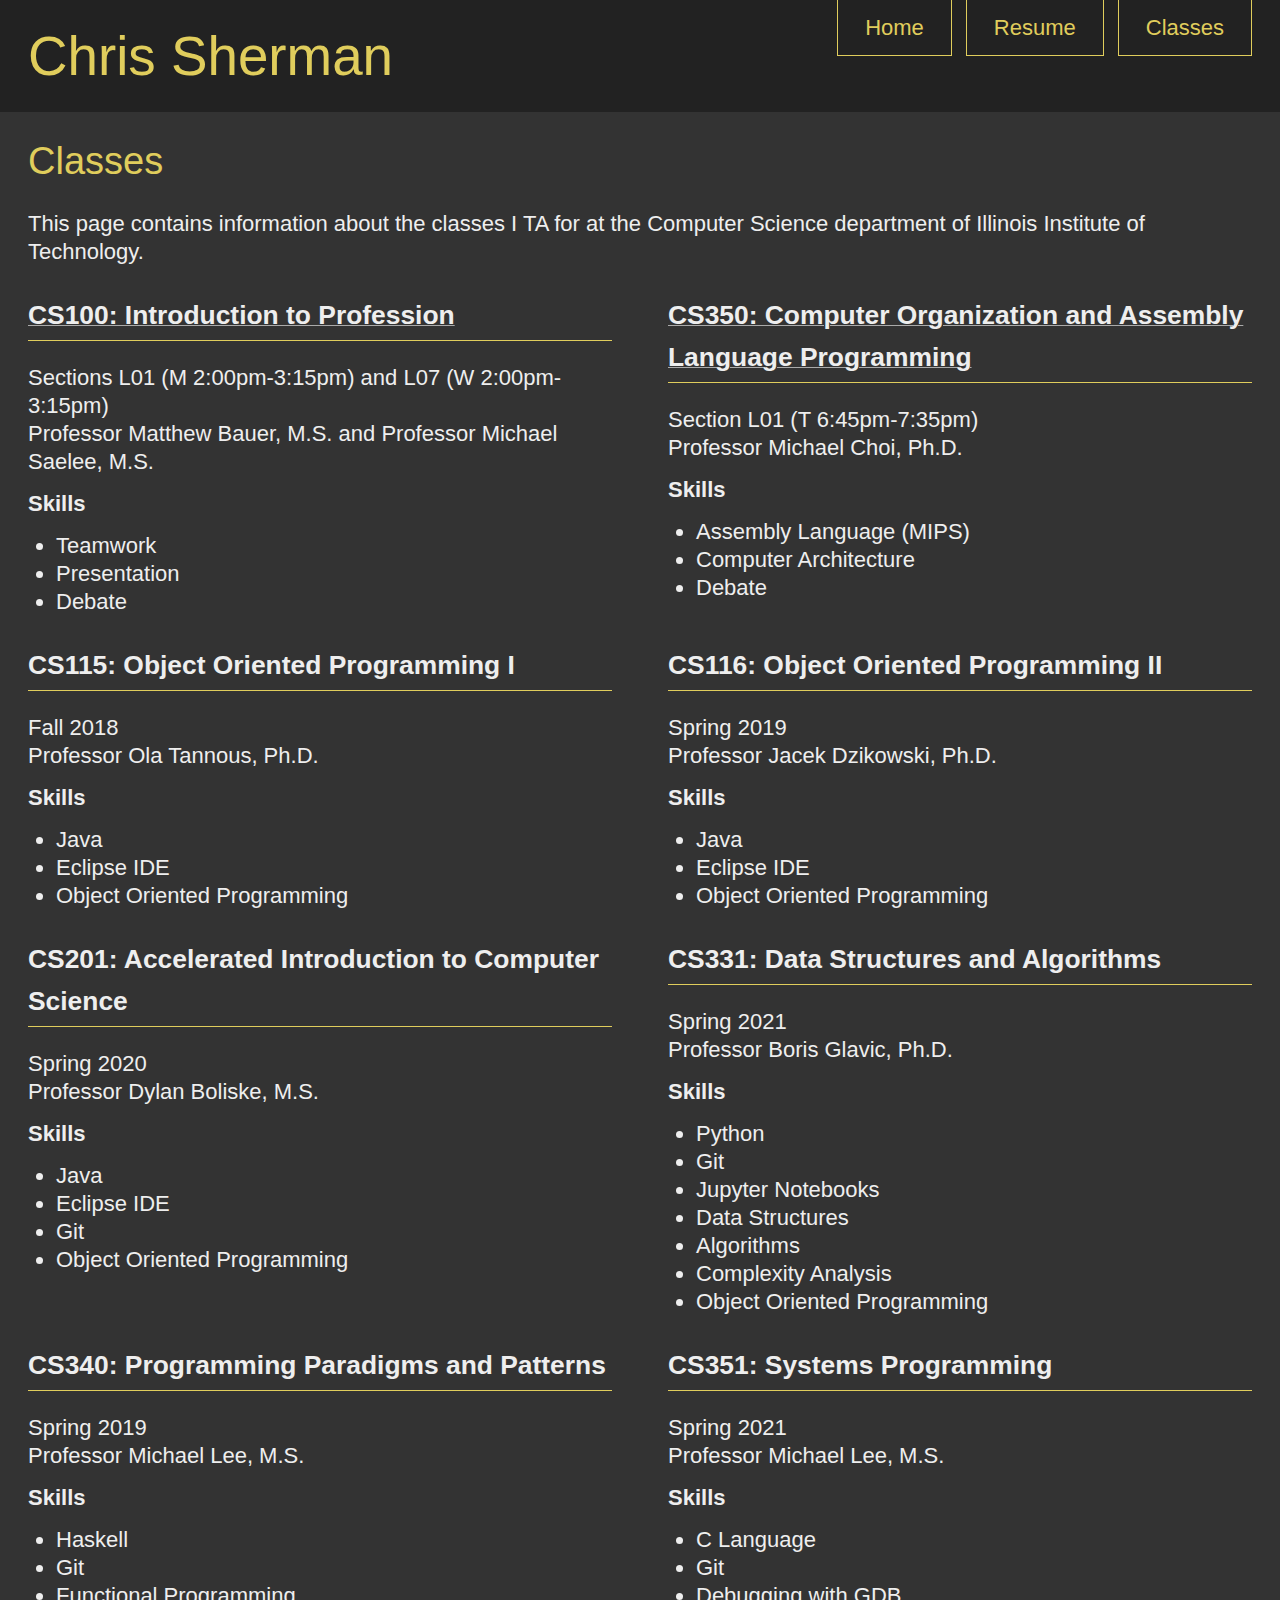
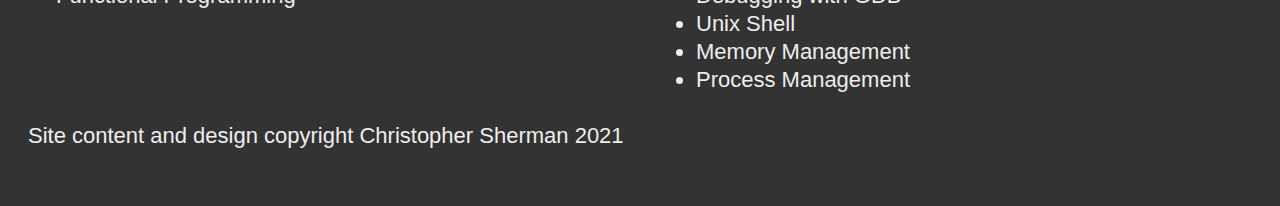
==== classes/index.html @ ccb1c674 "Add meta tag for responsive viewport" ====
<!DOCTYPE html>
<html lang="en" id="classes">
  <head>
    <meta charset="utf-8"/>
    <meta name="viewport" content="width=device-width,initial-scale=1.0,shrink-to-fit=no" />
    <title>Classes: Chris Sherman</title>
    <link rel="stylesheet" href="/css/screen.css"/>
  </head>

  <body>
    <header id="site-header">
      <h1>Chris Sherman</h1>
      <nav id="site-nav">
        <ul>
          <li>
            <a href="/">Home</a>
          </li>
          <li>
            <a href="/resume">Resume</a>
          </li>
          <li>
            <a href="/classes">Classes</a>
          </li>
        </ul>
      </nav>
    </header>
    <main id="site-content">
      <header id="page-header">
        <h2 id="page-heading">Classes</h2>
        <p>
          This page contains information about the classes I TA for at the
          Computer Science department of Illinois Institute of Technology.
        </p>
      </header>
      <article class="course-listing course-current">
        <h3><a href="./cs100"> CS100: Introduction to Profession</a></h3>
        <ul>
          <li>Sections L01 (M 2:00pm-3:15pm) and L07 (W 2:00pm-3:15pm)</li>
          <li>
            Professor Matthew Bauer, M.S. and Professor Michael Saelee, M.S.
          </li>
          <li>
            <h4>Skills</h4>
            <ul class="course-skills">
              <li>Teamwork</li>
              <li>Presentation</li>
              <li>Debate</li>
            </ul>
          </li>
        </ul>
      </article>
      <article class="course-listing course-current">
        <h3><a href="./cs350">CS350: Computer Organization and Assembly Language Programming</a></h3>
        <ul>
          <li>Section L01 (T 6:45pm-7:35pm)</li>
          <li>Professor Michael Choi, Ph.D.</li>
          <li>
            <h4>Skills</h4>
            <ul class="course-skills">
              <li>Assembly Language (MIPS)</li>
              <li>Computer Architecture</li>
              <li>Debate</li>
            </ul>
          </li>
        </ul>
      </article>
      <article class="course-listing">
        <h3>CS115: Object Oriented Programming I</h3>
        <ul>
          <li>Fall 2018</li>
          <li>Professor Ola Tannous, Ph.D.</li>
          <li>
            <h4>Skills</h4>
            <ul class="course-skills">
              <li>Java</li>
              <li>Eclipse IDE</li>
              <li>Object Oriented Programming</li>
            </ul>
          </li>
        </ul>
      </article>
      <article class="course-listing">
        <h3>CS116: Object Oriented Programming II</h3>
        <ul>
          <li>Spring 2019</li>
          <li>Professor Jacek Dzikowski, Ph.D.</li>
          <li>
            <h4>Skills</h4>
            <ul class="course-skills">
              <li>Java</li>
              <li>Eclipse IDE</li>
              <li>Object Oriented Programming</li>
            </ul>
          </li>
        </ul>
      </article>
      <article class="course-listing">
        <h3>CS201: Accelerated Introduction to Computer Science</h3>
        <ul>
          <li>Spring 2020</li>
          <li>Professor Dylan Boliske, M.S.</li>
          <li>
            <h4>Skills</h4>
            <ul class="course-skills">
              <li>Java</li>
              <li>Eclipse IDE</li>
              <li>Git</li>
              <li>Object Oriented Programming</li>
            </ul>
          </li>
        </ul>
      </article>
      <article class="course-listing">
        <h3>CS331: Data Structures and Algorithms</h3>
        <ul>
          <li>Spring 2021</li>
          <li>Professor Boris Glavic, Ph.D.</li>
          <li>
            <h4>Skills</h4>
            <ul class="course-skills">
              <li>Python</li>
              <li>Git</li>
              <li>Jupyter Notebooks</li>
              <li>Data Structures</li>
              <li>Algorithms</li>
              <li>Complexity Analysis</li>
              <li>Object Oriented Programming</li>
            </ul>
          </li>
        </ul>
      </article>
      <article class="course-listing">
        <h3>CS340: Programming Paradigms and Patterns</h3>
        <ul>
          <li>Spring 2019</li>
          <li>Professor Michael Lee, M.S.</li>
          <li>
            <h4>Skills</h4>
            <ul class="course-skills">
              <li>Haskell</li>
              <li>Git</li>
              <li>Functional Programming</li>
            </ul>
          </li>
        </ul>
      </article>
      <article class="course-listing">
        <h3>CS351: Systems Programming</h3>
        <ul>
          <li>Spring 2021</li>
          <li>Professor Michael Lee, M.S.</li>
          <li>
            <h4>Skills</h4>
            <ul class="course-skills">
              <li>C Language</li>
              <li>Git</li>
              <li>Debugging with GDB</li>
              <li>Unix Shell</li>
              <li>Memory Management</li>
              <li>Process Management</li>
            </ul>
          </li>
        </ul>
      </article>
    </main>
    <footer>
      <p> Site content and design copyright Christopher Sherman 2021</p>
    </footer>
  </body>
</html>
---- css/screen.css ----
/* http://meyerweb.com/eric/tools/css/reset/
   v2.0 | 20110126
   License: none (public domain)
*/
/* stylelint-disable*/
a,abbr,acronym,address,applet,article,aside,audio,b,big,blockquote,body,canvas,caption,center,cite,code,dd,del,details,dfn,div,dl,dt,em,embed,fieldset,figcaption,figure,footer,form,h1,h2,h3,h4,h5,h6,header,hgroup,html,i,iframe,img,ins,kbd,label,legend,li,mark,menu,nav,object,ol,output,p,pre,q,ruby,s,samp,section,small,span,strike,strong,sub,summary,sup,table,tbody,td,tfoot,th,thead,time,tr,tt,u,ul,var,video{margin:0;padding:0;border:0;font:inherit;vertical-align:baseline}article,aside,details,figcaption,figure,footer,header,hgroup,main,menu,nav,section{display:block}html,.stylelint{line-height:1}body{line-height:inherit}ol,ul{list-style:none}blockquote,q{quotes:none}blockquote:after,blockquote:before,q:after,q:before{content:'';content:none}table{border-collapse:collapse;border-spacing:0}
/* stylelint-enable */

/* Begin site styles below */

/*
  Modular Scale: https://www.modularscale.com/?22&px&1.2
  Accent Color: #e0cd5c;
*/

/* Base Styles */

html {
  font-size: 22px;
  line-height: 28px;
  background-color: #333;
  font-family: "Trebuchet MS", "Lucida Grande", "Lucida Sans Unicode", "Lucida Sans", Tahoma, sans-serif;
  color: #EEE;
  padding: 28px;
}

a {
  color: inherit;
  text-decoration: underline; /* This works for all browsers */
  text-decoration-color: #AAA; /* Additional intrinsic styles */
  text-decoration-style: solid;
  text-decoration-thickness: 1px;
}

h1,
h2,
p,
ul,
nav {
  padding-bottom: 28px;
}

nav ul {
  padding-bottom: 0;
}

/* don't add padding to nested lists */
ul li:last-child ul:last-child {
  padding-bottom: 0;
}

h1 {
  font-size: 54.743px; /*scale: +5 */
  line-height: 56px; /* x1.5 */
}

h2 {
  font-size: 38.016px; /* scale: +3 */
  line-height: 42px; /* x1.5 */
  color: #e0cd5c;
}

h3 {
  font-weight: bold;
  font-size: 26.4px; /* scale +1 */
  line-height: 42px; /* x1.5 */
  padding-bottom: 3.5px;
  margin-bottom: 23.5px;
  border-bottom: solid;
  border-width: 1px;
  border-color: #e0cd5c;
}

h4 {
  font-weight: bold;
  padding: 14px 0;
}

/* Layout Styles */

/* Module Styles */

.work-exp-description li,
.project-description li,
.extracurricular-description li,
.course-skills li,
.useful-links li {
  margin-left: 28px;
  list-style: disc;
  line-height: 28px;
}

.work-exp-description li,
.project-description li,
.extracurricular-description li {
  padding-top: 14px;
  padding-bottom: 14px;
}

.work-exp-details li,
.project-details li,
.extracurricular-details li {
  font-size: 16.504px;
}

#site-header {
  text-align: center;
  background-color: #222;
  color: #e0cd5c;
  margin: -28px -28px 28px -28px;
  padding: 28px 28px 0 28px;
}

#site-nav li {
  line-height: 0;
  padding: 27px; /* scale 1x minus the border */
  border-style: solid;
  border-color: #e0cd5c;
  border-width: 1px;
}

#site-nav li a {
  text-decoration: none;
}

#site-footer {
  font-size: 16.504px;
}

#site-footer p {
  padding-bottom: 0;
}

#site-index {
  display: flex;
  flex-flow: row wrap;
  justify-content: space-between;
  column-gap: 56px;
}

#site-index header {
  flex: 0 0 100%;
}

#site-index section {
  flex: 1 1 370px;
}

#classes main {
  display: flex;
  flex-flow: row wrap;
  justify-content: space-between;
  column-gap: 56px;
}

#classes main header {
  flex: 0 0 100%;
}

#classes main article {
  flex: 1 0 500px;
}

#resume-languages li,
#resume-technologies li {
  margin-left: 28px;
  list-style: disc;
  line-height: 27.5px;
}

/* State Styles */
@media screen and (min-width: 420px) {
  #site-nav ul {
    display: flex;
    justify-content: center;
  }

  #site-nav li {
    flex: 1 0 max-content;
    text-align: center;
    max-width: 130px;
  }
}

@media screen and (min-width: 910px) {
  #site-header {
    display: flex;
    justify-content: space-between;
  }

  #site-nav {
    margin-top: -28px;
  }

  #site-nav ul {
    gap: 14px;
  }

  #site-nav li {
    border-top: 0;
    padding-top: 28px;
  }

}

/* Theme Styles */

/** A quick baseline grid overlay using css+svg. Inspired by [Basehold.it](https://basehold.it/). @author leshido */
.g body {
  position: relative;
}

.g body::after {
  background: url('data:image/svg+xml;utf8,<svg height="28" width="1" xmlns="http://www.w3.org/2000/svg"><rect width="1" height="0.5" style="fill:rgba(255, 0, 0, 0.3)" /></svg>') repeat top left;
  content: "";
  display: block;
  pointer-events: none;
  top: 0;
  right: 0;
  bottom: 0;
  left: 0;
  z-index: 9999;
  position: absolute;
}

.g body:active::after {
  display: none;
}
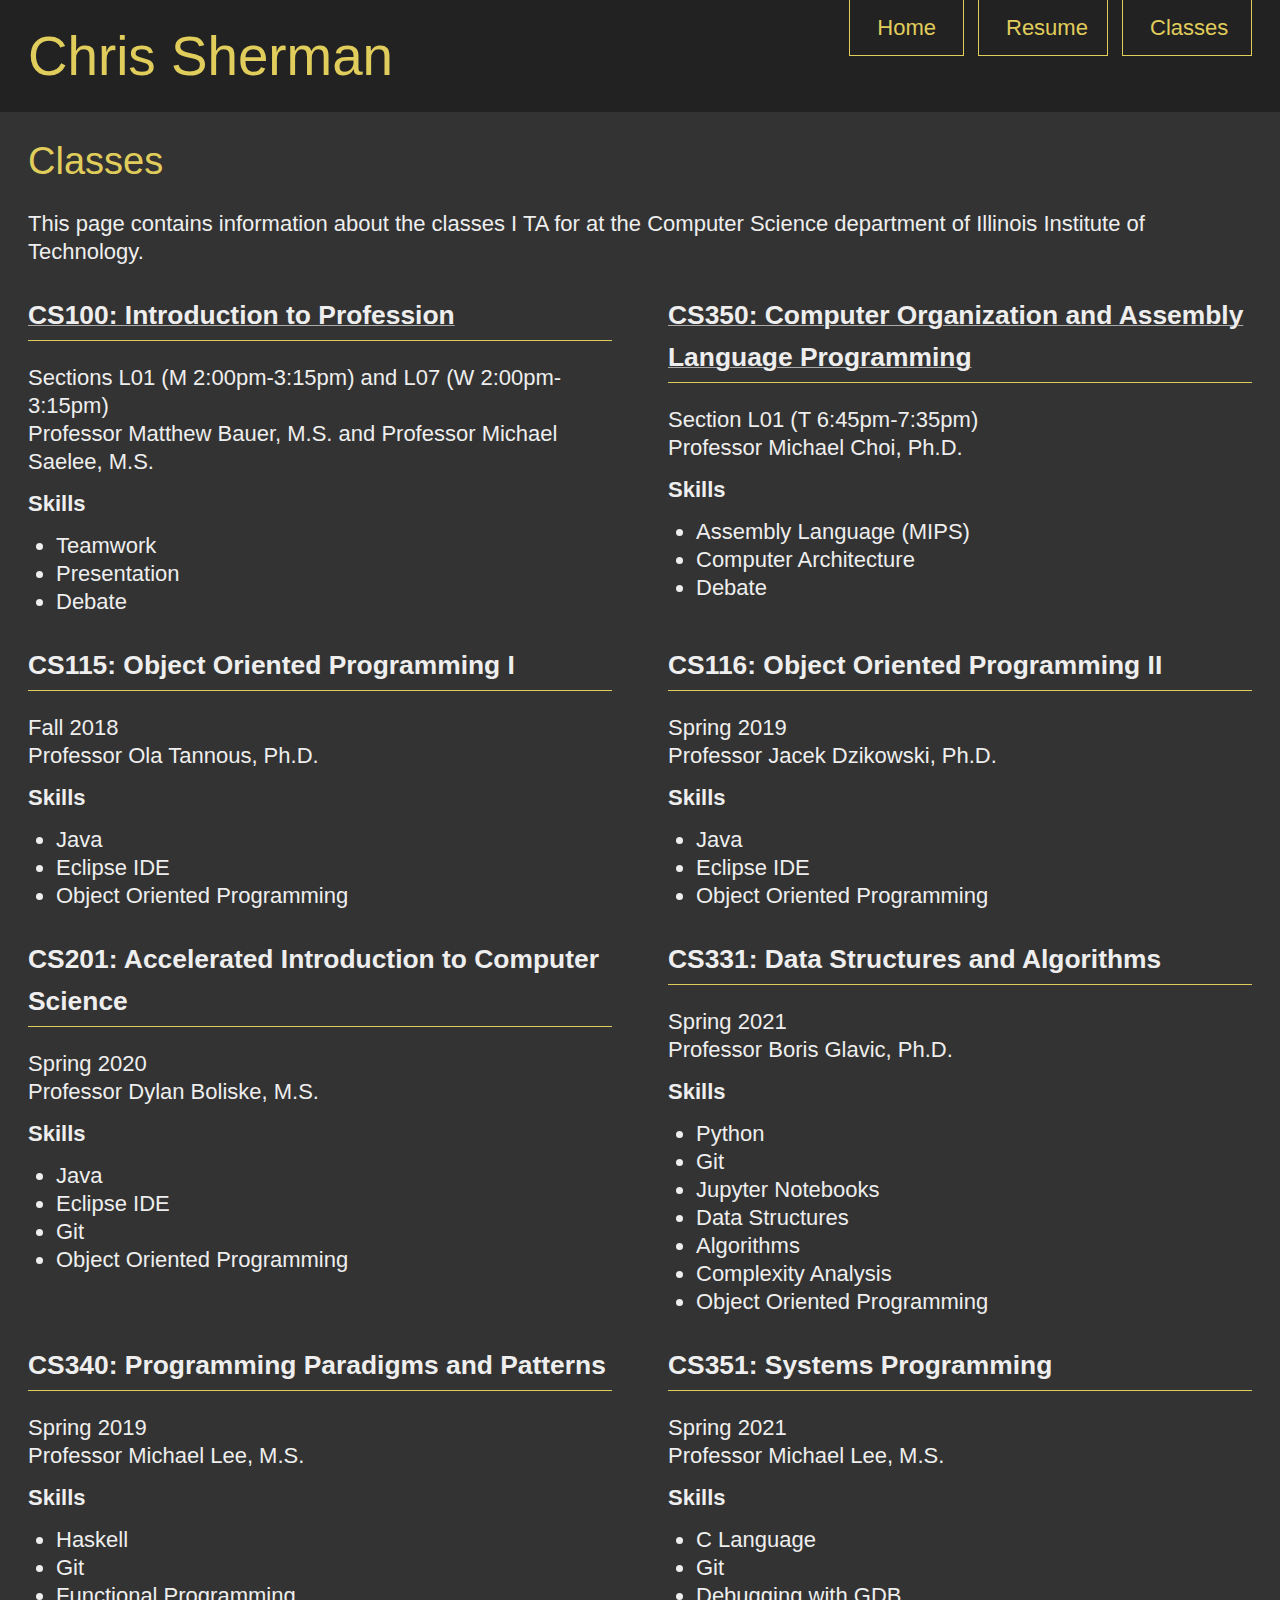
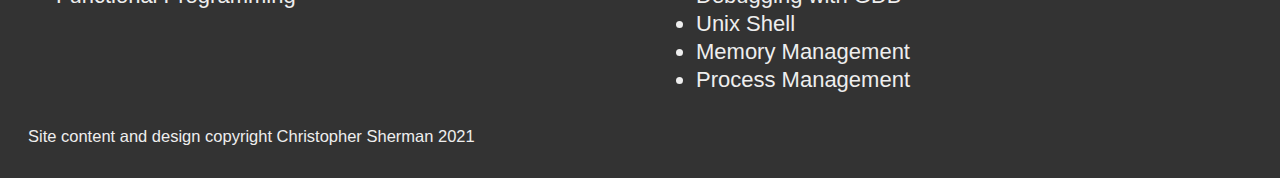
==== commit 3d990fba: "Add site footer id to all site footers so styles apply" ====
--- a/classes/index.html
+++ b/classes/index.html
@@ -163,7 +163,7 @@
         </ul>
       </article>
     </main>
-    <footer>
+    <footer id="site-footer">
       <p> Site content and design copyright Christopher Sherman 2021</p>
     </footer>
   </body>
--- a/css/screen.css
+++ b/css/screen.css
@@ -76,6 +76,21 @@
   padding: 14px 0;
 }
 
+figure {
+  padding-bottom: 28px;
+}
+
+figcaption {
+  padding: 14px;
+  background-color: #222;
+  font-size: 16.504px;
+}
+
+img {
+  display: block;
+  max-width: 100%;
+}
+
 /* Layout Styles */
 
 /* Module Styles */
@@ -111,7 +126,8 @@
   padding: 28px 28px 0 28px;
 }
 
-#site-nav li {
+#site-nav a {
+  display: block;
   line-height: 0;
   padding: 27px; /* scale 1x minus the border */
   border-style: solid;
@@ -119,6 +135,12 @@
   border-width: 1px;
 }
 
+#site-nav a:hover,
+#site-nav a:active,
+#site-nav a:focus {
+  background-color: #333;
+}
+
 #site-nav li a {
   text-decoration: none;
 }
@@ -129,6 +151,11 @@
 
 #site-footer p {
   padding-bottom: 0;
+}
+
+#whoami figure {
+  max-width: 500px;
+  margin: auto;
 }
 
 #site-index {
@@ -158,7 +185,7 @@
 }
 
 #classes main article {
-  flex: 1 0 500px;
+  flex: 1 1 500px;
 }
 
 #resume-languages li,
@@ -182,6 +209,40 @@
   }
 }
 
+@media screen and (min-width: 650px) {
+  #whoami {
+    display: grid;
+    grid-template-columns: 1fr 3fr;
+    grid-template-rows: 70px auto;
+    grid-column-gap: 28px;
+  }
+
+  #whoami figure {
+    grid-column: 1/2;
+    grid-row: 1/3;
+  }
+
+  #whoami h2 {
+    grid-column: 2/3;
+    grid-row: 1/2;
+  }
+
+  #whoami p {
+    grid-column: 2/3;
+    grid-row: 2/3;
+  }
+
+  @supports (display: grid) {
+    #whoami figure {
+      padding-bottom: 0;
+    }
+
+    #whoami {
+      padding-bottom: 28px;
+    }
+  }
+}
+
 @media screen and (min-width: 910px) {
   #site-header {
     display: flex;
@@ -196,7 +257,7 @@
     gap: 14px;
   }
 
-  #site-nav li {
+  #site-nav a {
     border-top: 0;
     padding-top: 28px;
   }
